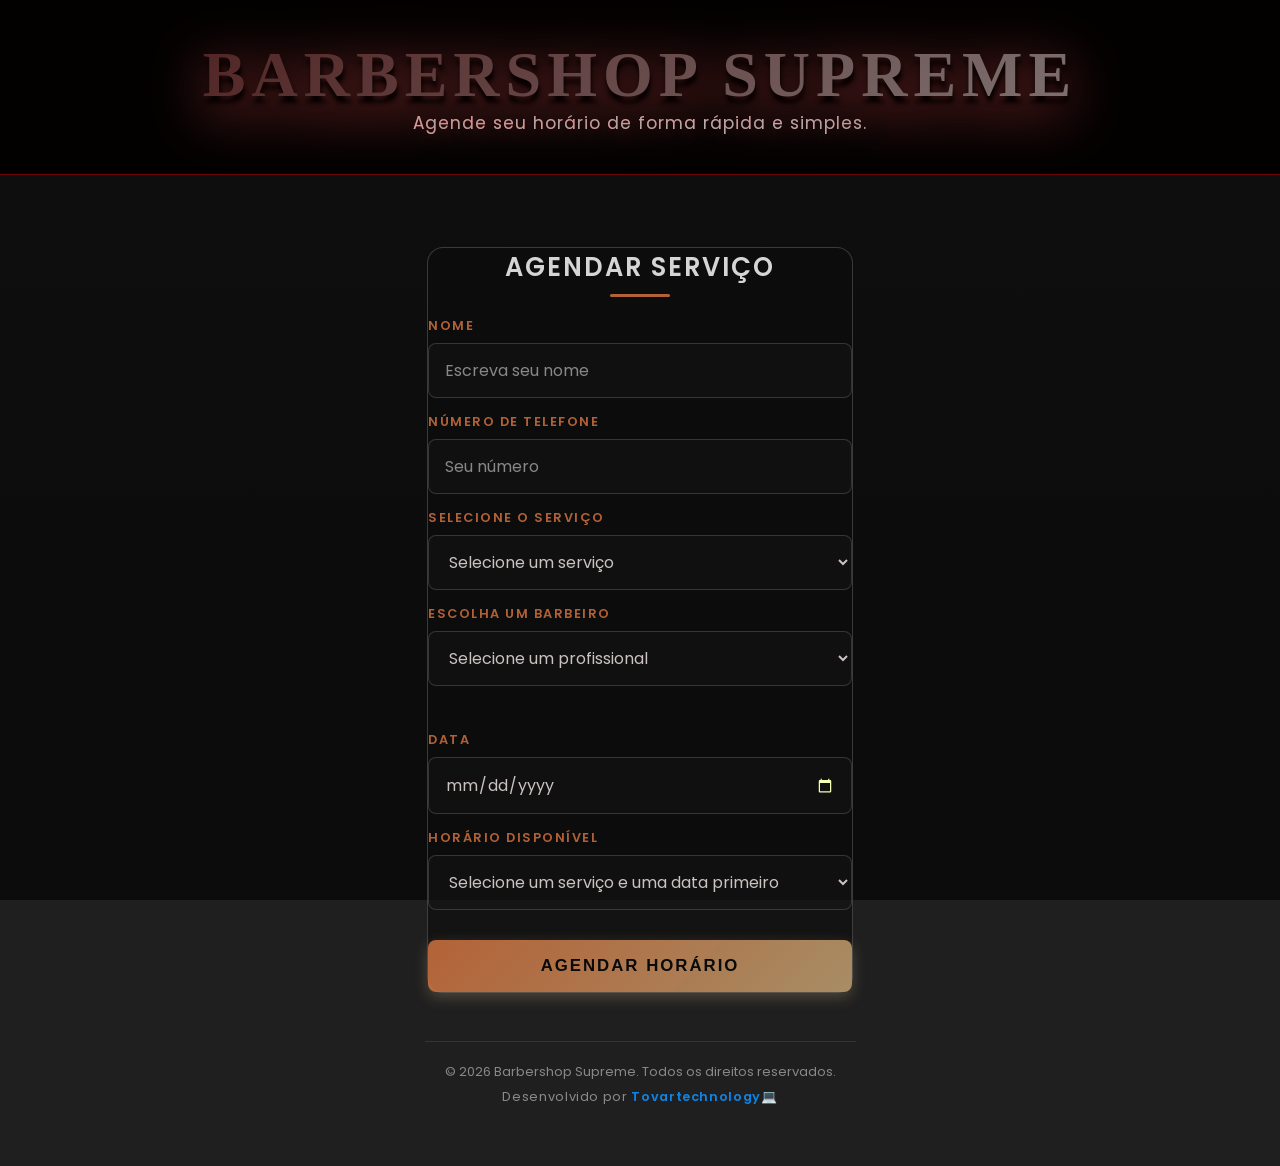
==== index-agendamento.html @ a6ddf43c "Atualiza títulos e rodapé para "Barbershop Supreme" e adiciona créditos ao desenvolvedor" ====
<!DOCTYPE html>
<html lang="pt-br">

<head>
      <meta charset="UTF-8">
    <meta name="viewport" content="width=device-width, initial-scale=1.0">
    <title>Agendamento</title>

    <link rel="preconnect" href="https://fonts.googleapis.com">
    <link rel="preconnect" href="https://fonts.gstatic.com" crossorigin>
    <link href="https://fonts.googleapis.com/css2?family=Poppins:wght@300;400;600&display=swap" rel="stylesheet">

    <link rel="stylesheet" href="style.css">

</head>

<body style="background-color: #1f1f1f; margin: 0;" >

    
    <div class="fondo-barberia"></div>
    <header class="header">

        <h1 class="titulo">Barbershop Supreme</h1>

        <p class="bienvenida">
            
            Agende seu horário de forma rápida e simples.
        </p>

    </header>

    <main class="container">

        <section class="agendamiento">

            <h2>Agendar serviço</h2>

            <form id="formulario">

                <div class="campo">
                    <label for="nombre">Nome</label>
                    <input type="text" id="nombre" placeholder="Escreva seu nome" required>
                </div>

                <div class="campo">
                    <label for="telefono">Número de telefone</label>
                    <input type="tel" id="telefono" placeholder="Seu número" required>
                </div>

                <div class="campo">
                    <label for="servicio">Selecione o serviço</label>

                    <select id="servicio" required>
                        <option value="">Selecione um serviço</option>
                        <option value="30">Corte de cabelo (30 min) 35$</option>
                        <option value="15">Barba (15 min) 20$</option>
                        <option value="60">Cabelo + Barba (60 min) 55$</option>
                    </select>
                </div>

                <div class="campo">
                    <label for="barbero">Escolha um barbeiro</label>

                    <select id="barbero" required>
                       <option value="">Selecione um profissional</option>
                        <option value="david">david</option>
                        <option value="Miguel">Miguel</option>
                    </select>

                    <div id="contenedor-foto-barbero" class="foto-barbero-oculto">
                        <img id="foto-barbero" src="" alt="Foto do barbeiro">
                    </div>
                </div>

                <div class="campo">
                    <label for="fecha">Data</label>
                    <input type="date" id="fecha" required>
                </div>

                <div class="campo">
                    <label for="horario">Horário disponível</label>
                    <select id="horario" required>
                        <option value="">Selecione um serviço e uma data primeiro</option>
                    </select>
                </div>

                <button type="submit" class="boton">Agendar horário</button>

            </form>

        </section>

    </main>

    <footer class="footer">
        <div>
        <p>&copy; 2026 Barbershop Supreme. Todos os direitos reservados.</p>

        <p class="programador">Desenvolvido por <a href="https://tovartechnology.com.br" target="_blank" rel="noopener noreferrer">Tovartechnology💻</a></p>
        </div>
    </footer>

    
    <script type="module">

        import { initializeApp } from "https://www.gstatic.com/firebasejs/10.12.2/firebase-app.js";

        import {
            getFirestore,
            collection,
            addDoc,
            onSnapshot
        } from "https://www.gstatic.com/firebasejs/10.12.2/firebase-firestore.js";

        const firebaseConfig = {
            apiKey: "AIzaSyBUfamPSEoP3qIy_MUifGR1X2ZBtyqz_tQ",
            authDomain: "barberia-bunny-c0486.firebaseapp.com",
            projectId: "barberia-bunny-c0486",
            storageBucket: "barberia-bunny-c0486.firebasestorage.app",
            messagingSenderId: "240230509007",
            appId: "1:240230509007:web:82c6e08b72276ce35d4aba"
        };

        const app = initializeApp(firebaseConfig);
        const db = getFirestore(app);

        window.db = db;
        window.collection = collection;
        window.addDoc = addDoc;
        window.onSnapshot = onSnapshot;

    </script>

    <script type="module" src="script.js"></script>

    
    <div id="notificacion" class="notificacion-ocultar">

        <div class="notificacion-contenido">

            <span class="icono-exito">✓</span>

            <p id="notificacion-mensaje"></p>

            <a id="btn-whatsapp-confirmar" href="#" target="_blank" class="boton-whatsapp-aviso">
                Confirmar pelo WhatsApp 💬
            </a>

        </div>

    </div>

</body>

</html>
---- style.css ----
:root {
    --dorado-premium: #dd7741cb;
    --dorado-brillante: #d6bb51;
    --blanco-puro: #dad0cfec;
    --texto-secundario: #676767b5;
    --fuente-elegante: 'Poppins', sans-serif;
}


* {
    box-sizing: border-box;
    margin: 0;
    padding: 0;
}


body {

    font-family: 'Poppins', sans-serif;
   background-image: url('./assets/fondo-supremepc.webp');
    background-size: cover;
    background-position: center;
    background-attachment: fixed;
    background-repeat: no-repeat;

    overscroll-behavior: none;
    background-color:#1c1c1e ;

    color: var(--blanco-puro);
    font-family: var(--fuente-elegante);
    min-height: 100vh;
    display: flex;
    flex-direction: column;
    align-items: center;
    justify-content: center;
    padding: 40px 20px;

   
}

.fondo-barberia {
     position: fixed;
    top: 0;
    left: 0;
    right: 0;
    bottom: 0;
    width: 100%;
    height: 100vh; 
    
    background-image: linear-gradient(rgba(0, 0, 0, 0.21), rgba(10, 10, 10, 0.82)),
        url('./assets/fondo-supremepc.webp');

    background-size: cover;
    background-position: center center;
    background-repeat: no-repeat;
    
    z-index: -1;
    pointer-events: none;
    background-color: #121212;

    transform: translate3d(0, 0, 0);
    -webkit-transform: translate3d(0, 0, 0);
    
    backface-visibility: hidden;
    -webkit-backface-visibility: hidden;
}



html {
    overscroll-behavior: none;
}

.header {
    text-align: center;
    top: 0;
    left: 0;
    z-index: 10;
    padding: 8px 15px;
    background: rgb(18, 17, 17);
    border-bottom: 1px solid rgba(192, 10, 10, 0.553);
    position: fixed;
    width: 100%;
    min-height: 175px;
    background-color: rgb(3, 0, 0);
    display: flex;
    flex-direction: column;
    justify-content: center;
    align-items: center;
    overflow: hidden;
    box-sizing: border-box;
}

.titulo {
   font-family: 'Playfair Display', 'Cinzel', 'Georgia', serif;
  font-size: 4rem;
  font-weight: 800;
  text-transform: uppercase;
  letter-spacing: 6px;
  text-align: center;
  margin: 30px 8;
  
 background: linear-gradient(
    135deg, 
    #491616 0%,    
    #857d7d 50%,   
    #4c0a0aee 100%   
  );
  -webkit-background-clip: text;
  -webkit-text-fill-color: transparent;
  background-clip: text;
  
  
  filter: drop-shadow(1px 7px 2px rgb(8, 0, 0)) 
          drop-shadow(1px 10px 30px rgb(148, 51, 51));
  
  background-size: 200% auto;
  animation: brilloMetalico 3s linear infinite; 
}

@keyframes brilloMetalico {
  0% { background-position: 0% 50%; }
  50% { background-position: 100% 50%; }
  100% { background-position: 0% 50%; }
}

.bienvenida {
    color: rgb(219, 218, 218);
    font-size: clamp(13px, 2vw, 17px);
    letter-spacing: 1px;
    text-shadow: 1px 1px 5px rgba(61, 63, 45, 0.858);
    text-align: center;
    max-width: 90%;
    line-height: 1.4;
    word-wrap: break-word;

     background: linear-gradient(
     135deg,
  #e51a0b 0%,
  #661818f2 40%,
  #650202f8 100%
  );
  -webkit-background-clip: text;
  -webkit-text-fill-color: transparent;
  background-clip: text;
  
  
  text-shadow: 
    6px 5px 20px rgba(53, 48, 48, 0.89),
    0px 0px 0px rgba(209, 203, 203, 0.986);
  

  background-size: 200% auto;
  animation: brilloMetalico 3s linear infinite;
}


@media (max-width: 480px) {
    .header {
        min-height: 150px;
        padding: 10px;
    }

    .titulo {
        padding: 5px 0;
    }

    .bienvenida {
        margin-top: 5px;
    }
}
.container {
    width: 100%;
    max-width: 480px;
    width: 100%;
    margin-top: 180px;
    margin-bottom: 40px;
    padding: 27px;
}

.agendamiento {
background-color: rgba(14, 13, 13, 0.623); 
  
  /* Soporte oficial para Safari en iPhone */
  -webkit-backdrop-filter: blur(1.5px) saturate(140%); 
  
  backdrop-filter: blur(0px) saturate(140%);
  
  /* Aceleración por Hardware para evitar que se vea "envasado" o lento en iOS */
  will-change: transform, opacity, filter;
  transform: translate3d(0, 0, 0);

   border: 1px solid rgba(115, 114, 114, 0.463);

   box-sizing: border-box;
  width: 100%;
  max-width: 380;

  border-radius: 16px;
}

.agendamiento h2 {
    font-size: 1.6rem;
    text-align: center;
    margin-bottom: 30px;
    text-transform: uppercase;
    letter-spacing: 2px;
    color:rgba(220, 220, 220, 0.968);
    font-weight: 600;
    position: relative;
}


.agendamiento h2::after {
    content: '';
    position: absolute;
    bottom: -10px;
    left: 50%;
    transform: translateX(-50%);
    width: 60px;
    height: 3px;
    background-color: var(--dorado-premium);
    border-radius: 2px;
}


.campo {
    margin-bottom: 15px;
    display: flex;
    flex-direction: column;
}

.campo label {

    font-size: 0.8rem;
    color: var(--dorado-premium);
    margin-bottom: 8px;
    font-weight: 600;
    text-transform: uppercase;
    letter-spacing: 1.5px;
}
input[type="text"],
input[type="tel"],
input[type="date"],
select {

    background-color: rgba(26, 25, 25, 0.411);
    color: var(--blanco-puro);
    border: 1px solid rgba(255, 255, 255, 0.15);
    padding: 14px 16px;
    font-size: 1rem;
    border-radius: 8px;
    font-family: var(--fuente-elegante);
    transition: all 0.3s cubic-bezier(0.4, 0, 0.2, 1);
    outline: none;
    width: 100%;
}

input:focus,
select:focus {
    border-color: var(--dorado-premium);
    background-color: rgba(30, 30, 30, 0.9);
    box-shadow: 0 0 15px rgba(197, 168, 128, 0.25);
}

::placeholder {
    color: #888888;
}

input[type="date"] {
  
  -webkit-appearance: none;
  appearance: none;
  box-sizing: border-box;
  width: 100%;
  max-width: 100%;
  min-height: 2.5rem; 
}
input[type="date"]::-webkit-calendar-picker-indicator {
  filter: invert(1) sepia(50%) saturate(1000%) hue-rotate(10deg);
  cursor: pointer;
  position: relative;
  right: 0;
}


.boton {
    background: linear-gradient(135deg, var(--dorado-premium), #a88d65);
    color: #0a0a0a;
    border: none;
    padding: 16px;
    font-size: 1.05rem;
    font-weight: 700;
    border-radius: 8px;
    cursor: pointer;
    width: 100%;
    text-transform: uppercase;
    letter-spacing: 2px;
    box-shadow: 0 5px 15px rgba(197, 168, 128, 0.3);
    transition: all 0.3s ease;
    margin-top: 15px;
}

.boton:hover {
    background: linear-gradient(135deg, var(--dorado-brillante), var(--dorado-premium));
    box-shadow: 0 8px 25px rgba(197, 168, 128, 0.5);
    transform: translateY(-2px);
}

.boton:active {
    transform: translateY(1px);
    box-shadow: 0 3px 10px rgba(197, 168, 128, 0.2);
}


@media (max-width: 480px) {
    body {
        padding: 20px 10px;
    }

    .titulo {
        font-size: 2.4rem;
    }

    .bienvenida {
        font-size: 0.95rem;
    }

    .agendamiento {
        padding: 30px 20px;
    }
}


#notificacion {
    position: fixed;
    top: 50%;
    left: 50%;
    transform: translate(-50%, -50%) scale(0.8);
    opacity: 0;
    visibility: hidden;
    background-color: #2ecc71;
    color: white;
    padding: 24px 35px;
    border-radius: 12px;
    box-shadow: 0 10px 30px rgba(0, 0, 0, 0.5);
    font-family: 'Poppins', sans-serif;
    z-index: 99999;
    text-align: center;
    max-width: 90%;
    width: 450px;
    transition: all 0.3s cubic-bezier(0.175, 0.885, 0.32, 1.275);
}

#notificacion.mostrar {
    opacity: 1;
    visibility: visible;
    transform: translate(-50%, -50%) scale(1);
}

.notificacion-contenido {
    display: flex;
    flex-direction: column;
    align-items: center;
    gap: 16px;
}

.icono-exito {
    font-size: 32px;
    font-weight: bold;
    background: rgba(255, 255, 255, 0.25);
    border-radius: 50%;
    width: 60px;
    height: 60px;
    display: flex;
    align-items: center;
    justify-content: center;
}

#notificacion-mensaje {
    margin: 0;
    font-size: 16px;
    font-weight: 400;
    line-height: 1.6;
}


.boton-whatsapp-aviso {
    display: inline-block;
    margin-top: 15px;
    background-color: #ffffff;
    color: #2ecc71 !important;
    padding: 10px 20px;
    border-radius: 6px;
    text-decoration: none;
    font-weight: 600;
    font-size: 14px;
    box-shadow: 0 4px 10px rgba(0, 0, 0, 0.1);
    transition: transform 0.2s ease, box-shadow 0.2s ease;
}

.boton-whatsapp-aviso:hover {
    transform: translateY(-2px);
    box-shadow: 0 6px 15px rgba(0, 0, 0, 0.2);
}




@keyframes lucesBarberia {
    0% {
        background-position: 0% 50%;
    }

    50% {
        background-position: 100% 50%;
    }

    100% {
        background-position: 0% 50%;
    }
}


.agendamiento h2,
.campo,
.boton {
    transition: opacity 0.15s ease-out, visibility 0.15s ease-out;
}

.footer {
    text-align: center;
    padding: 20px;
    margin-top: -19px;
    background-color: transparent;
    border-top: 1px solid rgba(255, 255, 255, 0.1);
}

.footer p {
    color: #888888;
    font-size: 13px;
    font-family: 'Poppins', sans-serif;
    margin: 0;
}



#contenedor-foto-barbero {
    display: flex;
    justify-content: center;
    margin-top: 15px;
    margin-bottom: 15px;
    transition: all 0.3s ease;
    opacity: 0;
    height: 0;
    overflow: hidden;
}


#contenedor-foto-barbero.mostrar-foto {
    opacity: 1;
    height: 120px;
}

#foto-barbero {
    width: 120px;
    height: 120px;
    border-radius: 50%;
    border: 1px solid #605d5de9;
    box-shadow: 0 1px 8px rgba(75, 73, 72, 0.895);
    object-fit: cover;
    object-position: center;
    
}

#notificacion.alerta-roja {
    background-color: #e74c4c;
}



.header {
    flex-wrap: wrap;
}

.titulo {
    width: 100%;
    max-width: 100%;
    box-sizing: border-box;
    white-space: normal;
    overflow-wrap: anywhere;
    word-break: break-word;
    padding: 0 10px;
}

.header > * {
    max-width: 100%;
}


@media (max-width: 480px) {
    .titulo {
        line-height: 1.1;
    }
}

.footer .programador {
    margin-top: 6px;
    font-size: 0.8rem;
    letter-spacing: 0.05em;
    color: #8a8a8a;
}

.footer .programador a {
    color: #0d84e6;
   
    font-weight: 600;
    text-decoration: none;
    border-bottom: 1px solid transparent;
    transition: color 0.25s ease, border-color 0.25s ease;
}

.footer .programador a:hover,
.footer .programador a:focus-visible {
    color: #81b9e7;
    border-bottom-color: currentColor;
}
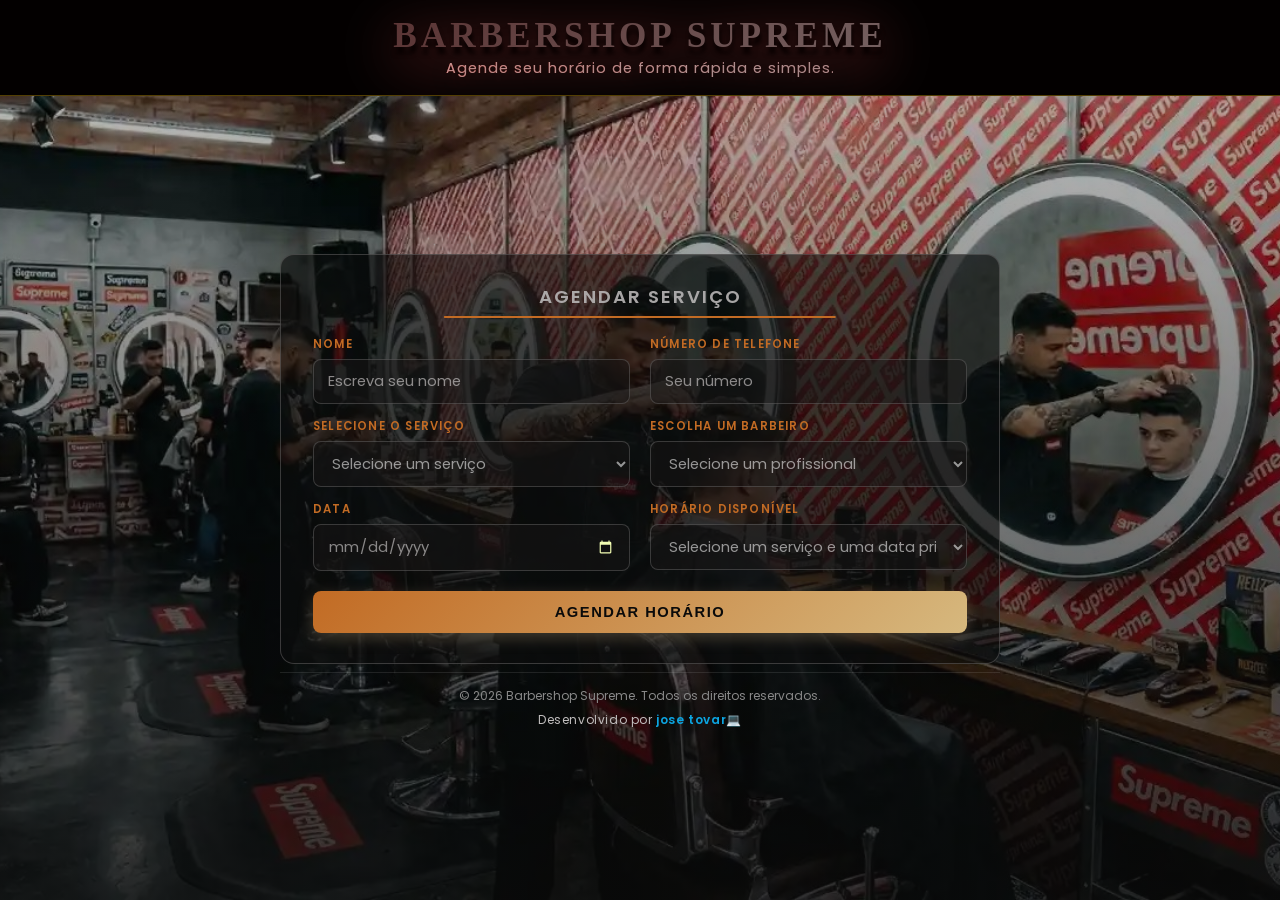
==== commit 92196ae4: "Atualiza o nome do desenvolvedor no rodapé e ajusta cores no CSS" ====
--- a/index-agendamento.html
+++ b/index-agendamento.html
@@ -96,7 +96,7 @@
         <div>
         <p>&copy; 2026 Barbershop Supreme. Todos os direitos reservados.</p>
 
-        <p class="programador">Desenvolvido por <a href="https://tovartechnology.com.br" target="_blank" rel="noopener noreferrer">Tovartechnology💻</a></p>
+        <p class="programador">Desenvolvido por <a href="https://tovartechnology.com.br" target="_blank" rel="noopener noreferrer">jose tovar💻</a></p>
         </div>
     </footer>
 
--- a/style.css
+++ b/style.css
@@ -1,8 +1,8 @@
 :root {
-    --dorado-premium: #dd7741cb;
-    --dorado-brillante: #d6bb51;
-    --blanco-puro: #dad0cfec;
-    --texto-secundario: #676767b5;
+    --dorado-premium: #c26b24;
+    --dorado-brillante: #ebb81f;
+    --blanco-puro: #ffffff8e;
+    --texto-secundario: #f7f7f7c7;
     --fuente-elegante: 'Poppins', sans-serif;
 }
 
@@ -17,12 +17,11 @@
 body {
 
     font-family: 'Poppins', sans-serif;
-   background-image: url('./assets/fondo-supremepc.webp');
     background-size: cover;
     background-position: center;
     background-attachment: fixed;
     background-repeat: no-repeat;
-
+    background-image: url('./assets/gemini-generated.webp');
     overscroll-behavior: none;
     background-color:#1c1c1e ;
 
@@ -48,7 +47,7 @@
     height: 100vh; 
     
     background-image: linear-gradient(rgba(0, 0, 0, 0.21), rgba(10, 10, 10, 0.82)),
-        url('./assets/fondo-supremepc.webp');
+        url('./assets/gemini-generated.webp');
 
     background-size: cover;
     background-position: center center;
@@ -77,8 +76,8 @@
     left: 0;
     z-index: 10;
     padding: 8px 15px;
-    background: rgb(18, 17, 17);
-    border-bottom: 1px solid rgba(192, 10, 10, 0.553);
+    background: rgba(18, 17, 17, 0.95);
+    border-bottom: 1px solid rgba(228, 177, 9, 0.356);
     position: fixed;
     width: 100%;
     min-height: 175px;
@@ -125,7 +124,7 @@
 }
 
 .bienvenida {
-    color: rgb(219, 218, 218);
+    color: rgba(219, 218, 218, 0.849);
     font-size: clamp(13px, 2vw, 17px);
     letter-spacing: 1px;
     text-shadow: 1px 1px 5px rgba(61, 63, 45, 0.858);
@@ -147,7 +146,7 @@
   
   text-shadow: 
     6px 5px 20px rgba(53, 48, 48, 0.89),
-    0px 0px 0px rgba(209, 203, 203, 0.986);
+    0px 0px 0px rgba(209, 203, 203, 0.822);
   
 
   background-size: 200% auto;
@@ -205,7 +204,7 @@
     margin-bottom: 30px;
     text-transform: uppercase;
     letter-spacing: 2px;
-    color:rgba(220, 220, 220, 0.968);
+    color:rgba(185, 183, 183, 0.897);
     font-weight: 600;
     position: relative;
 }
@@ -217,9 +216,9 @@
     bottom: -10px;
     left: 50%;
     transform: translateX(-50%);
-    width: 60px;
+    width: 90%;
     height: 3px;
-    background-color: var(--dorado-premium);
+   background-color: var(--dorado-premium);
     border-radius: 2px;
 }
 
@@ -244,9 +243,9 @@
 input[type="date"],
 select {
 
-    background-color: rgba(26, 25, 25, 0.411);
+    background-color: rgba(26, 25, 25, 0.514);
     color: var(--blanco-puro);
-    border: 1px solid rgba(255, 255, 255, 0.15);
+    border: 1px solid rgba(160, 159, 157, 0.288);
     padding: 14px 16px;
     font-size: 1rem;
     border-radius: 8px;
@@ -260,11 +259,11 @@
 select:focus {
     border-color: var(--dorado-premium);
     background-color: rgba(30, 30, 30, 0.9);
-    box-shadow: 0 0 15px rgba(197, 168, 128, 0.25);
+    box-shadow: 0 0 15px rgba(197, 168, 128, 0.295);
 }
 
 ::placeholder {
-    color: #888888;
+    color: #c9c6c6ab;
 }
 
 input[type="date"] {
@@ -275,17 +274,19 @@
   width: 100%;
   max-width: 100%;
   min-height: 2.5rem; 
+  color: rgba(241, 239, 239, 0.534);
 }
 input[type="date"]::-webkit-calendar-picker-indicator {
   filter: invert(1) sepia(50%) saturate(1000%) hue-rotate(10deg);
   cursor: pointer;
   position: relative;
   right: 0;
+ 
 }
 
 
 .boton {
-    background: linear-gradient(135deg, var(--dorado-premium), #a88d65);
+    background: linear-gradient(135deg, var(--dorado-premium), #d6b87e);
     color: #0a0a0a;
     border: none;
     padding: 16px;
@@ -454,6 +455,7 @@
     opacity: 0;
     height: 0;
     overflow: hidden;
+    
 }
 
 
@@ -508,11 +510,11 @@
     margin-top: 6px;
     font-size: 0.8rem;
     letter-spacing: 0.05em;
-    color: #8a8a8a;
+    color: #c0bdbd;
 }
 
 .footer .programador a {
-    color: #0d84e6;
+    color: #0ca4e0;
    
     font-weight: 600;
     text-decoration: none;
@@ -522,6 +524,208 @@
 
 .footer .programador a:hover,
 .footer .programador a:focus-visible {
-    color: #81b9e7;
+    color: #8db8db;
     border-bottom-color: currentColor;
 }
+
+
+/* =====================================================================
+   DESKTOP / NOTEBOOK  (>= 1024px)
+   Bloco único e isolado: o mobile (< 1024px) NÃO é afetado.
+   Tudo aqui apenas sobrescreve valores do CSS acima.
+   ===================================================================== */
+@media (min-width: 1024px) {
+
+    /* Variável: altura do header compacto (usada no header e no body) */
+    :root {
+        --header-h: 96px;
+    }
+
+    /* Corpo: reserva o espaço do header fixo e centraliza o conteúdo */
+    body {
+        padding: calc(var(--header-h) + 24px) 24px 24px;
+    }
+
+    /* Header compacto */
+    .header {
+        height: var(--header-h);
+        min-height: 0;
+        padding: 10px 24px;
+        gap: 2px;
+    }
+
+    .titulo {
+        font-size: 2.2rem;
+        letter-spacing: 4px;
+        margin: 0;
+        padding: 0;
+        line-height: 1.1;
+    }
+
+    .bienvenida {
+        font-size: 0.9rem;
+        margin-top: 0;
+    }
+
+    /* Container: largura máxima controlada, sem margens gigantes */
+    .container {
+        max-width: 720px;
+        margin: 0 auto;
+        padding: 0;
+    }
+
+    /* Cartão do formulário */
+    .agendamiento {
+        max-width: 100%;
+        padding: 28px 32px 30px;
+        border-radius: 14px;
+    }
+
+    .agendamiento h2 {
+        font-size: 1.15rem;
+        letter-spacing: 2px;
+        margin-bottom: 26px;
+    }
+
+    .agendamiento h2::after {
+        bottom: -8px;
+        width: 60%;
+        height: 2px;
+    }
+
+    /* Formulário em 2 colunas:
+       Nome | Telefone  /  Serviço | Barbeiro  /  Data | Horário  /  Botão */
+    #formulario {
+        display: grid;
+        grid-template-columns: repeat(2, minmax(0, 1fr));
+        column-gap: 20px;
+        row-gap: 2px;
+        align-items: start;
+    }
+
+    #formulario .boton {
+        grid-column: 1 / -1;
+    }
+
+    /* Campos mais compactos */
+    .campo {
+        margin-bottom: 12px;
+    }
+
+    .campo label {
+        font-size: 0.72rem;
+        margin-bottom: 6px;
+        letter-spacing: 1.2px;
+    }
+
+    input[type="text"],
+    input[type="tel"],
+    input[type="date"],
+    select {
+        padding: 11px 14px;
+        font-size: 0.92rem;
+        border-radius: 8px;
+    }
+
+    input[type="date"] {
+        min-height: 0;
+    }
+
+    /* Botão principal */
+    .boton {
+        padding: 13px;
+        font-size: 0.92rem;
+        letter-spacing: 1.5px;
+        margin-top: 6px;
+    }
+
+    /* Foto do barbeiro: menor e sem margem quando oculta */
+    #contenedor-foto-barbero {
+        margin: 0;
+    }
+
+    #contenedor-foto-barbero.mostrar-foto {
+        height: 76px;
+        margin: 10px 0 2px;
+    }
+
+    #foto-barbero {
+        width: 76px;
+        height: 76px;
+    }
+
+    /* Notificação (popup) mais discreta */
+    #notificacion {
+        width: 380px;
+        padding: 20px 26px;
+    }
+
+    #notificacion-mensaje {
+        font-size: 15px;
+    }
+
+    .icono-exito {
+        width: 48px;
+        height: 48px;
+        font-size: 24px;
+    }
+
+    /* Rodapé alinhado à largura do formulário */
+    .footer {
+        width: 100%;
+        max-width: 720px;
+        margin-top: 8px;
+        padding: 14px;
+    }
+
+    .footer p {
+        font-size: 12px;
+    }
+
+    .footer .programador {
+        font-size: 0.75rem;
+    }
+}
+
+/* Notebooks com pouca altura (ex.: 1366x768): compacta o vertical */
+@media (min-width: 1024px) and (max-height: 760px) {
+    :root {
+        --header-h: 84px;
+    }
+
+    .titulo {
+        font-size: 1.9rem;
+    }
+
+    .agendamiento {
+        padding: 22px 28px 24px;
+    }
+
+    .agendamiento h2 {
+        margin-bottom: 22px;
+    }
+
+    .campo {
+        margin-bottom: 8px;
+    }
+
+    input[type="text"],
+    input[type="tel"],
+    input[type="date"],
+    select {
+        padding: 9px 12px;
+    }
+}
+
+/* Full HD e monitores grandes (>= 1920px): pequeno respiro extra,
+   mas o formulário continua com largura controlada */
+@media (min-width: 1920px) {
+    .container,
+    .footer {
+        max-width: 760px;
+    }
+
+    .titulo {
+        font-size: 2.5rem;
+    }
+}
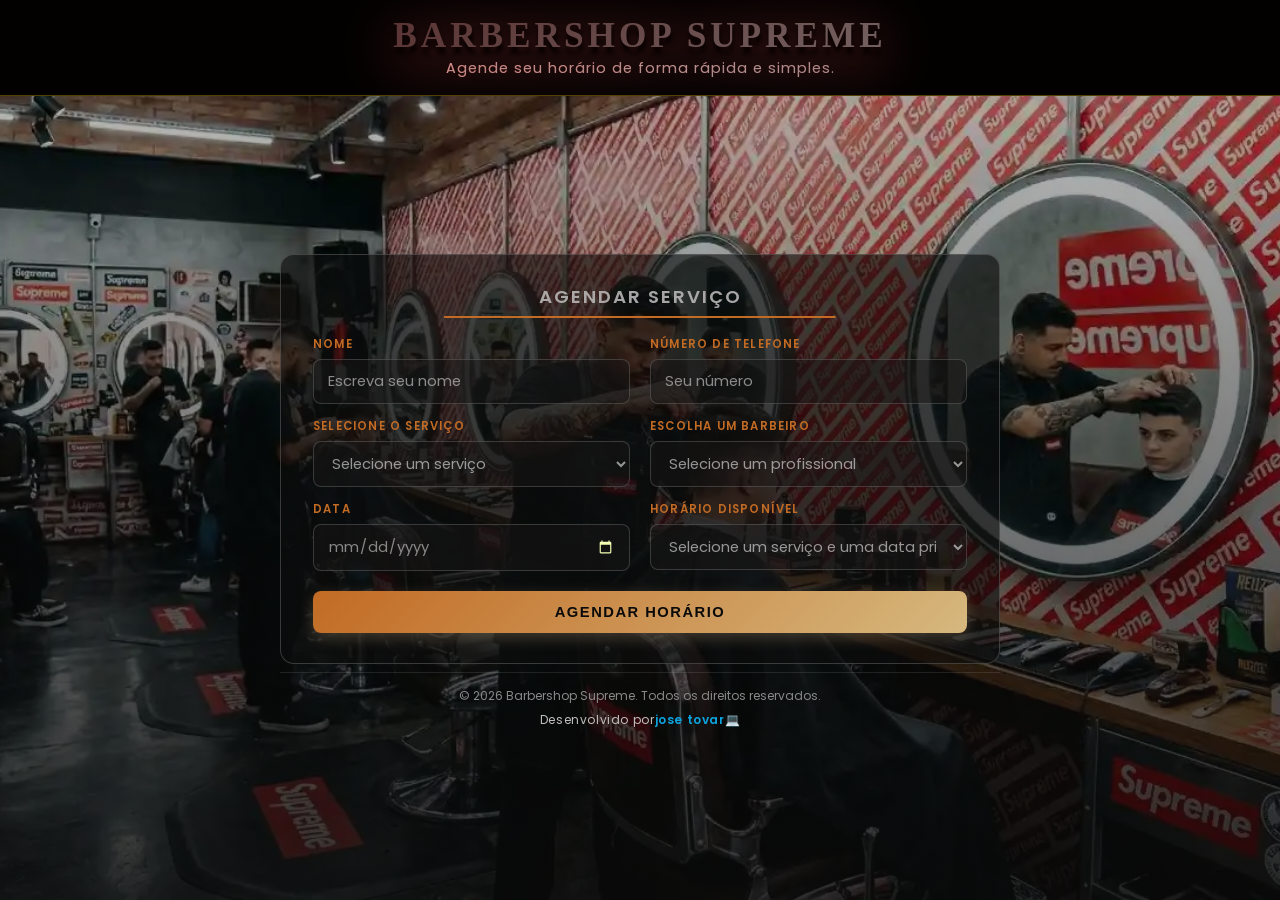
==== commit e3a77812: "manutencao geral e revisao dos arquivos do projeto" ====
--- a/index-agendamento.html
+++ b/index-agendamento.html
@@ -96,7 +96,7 @@
         <div>
         <p>&copy; 2026 Barbershop Supreme. Todos os direitos reservados.</p>
 
-        <p class="programador">Desenvolvido por <a href="https://tovartechnology.com.br" target="_blank" rel="noopener noreferrer">jose tovar💻</a></p>
+        <p class="programador">Desenvolvido por<a href="https://tovartechnology.com.br" target="_blank" rel="noopener noreferrer">jose tovar💻</a></p>
         </div>
     </footer>
 
--- a/style.css
+++ b/style.css
@@ -687,7 +687,7 @@
     }
 }
 
-/* Notebooks com pouca altura (ex.: 1366x768): compacta o vertical */
+
 @media (min-width: 1024px) and (max-height: 760px) {
     :root {
         --header-h: 84px;
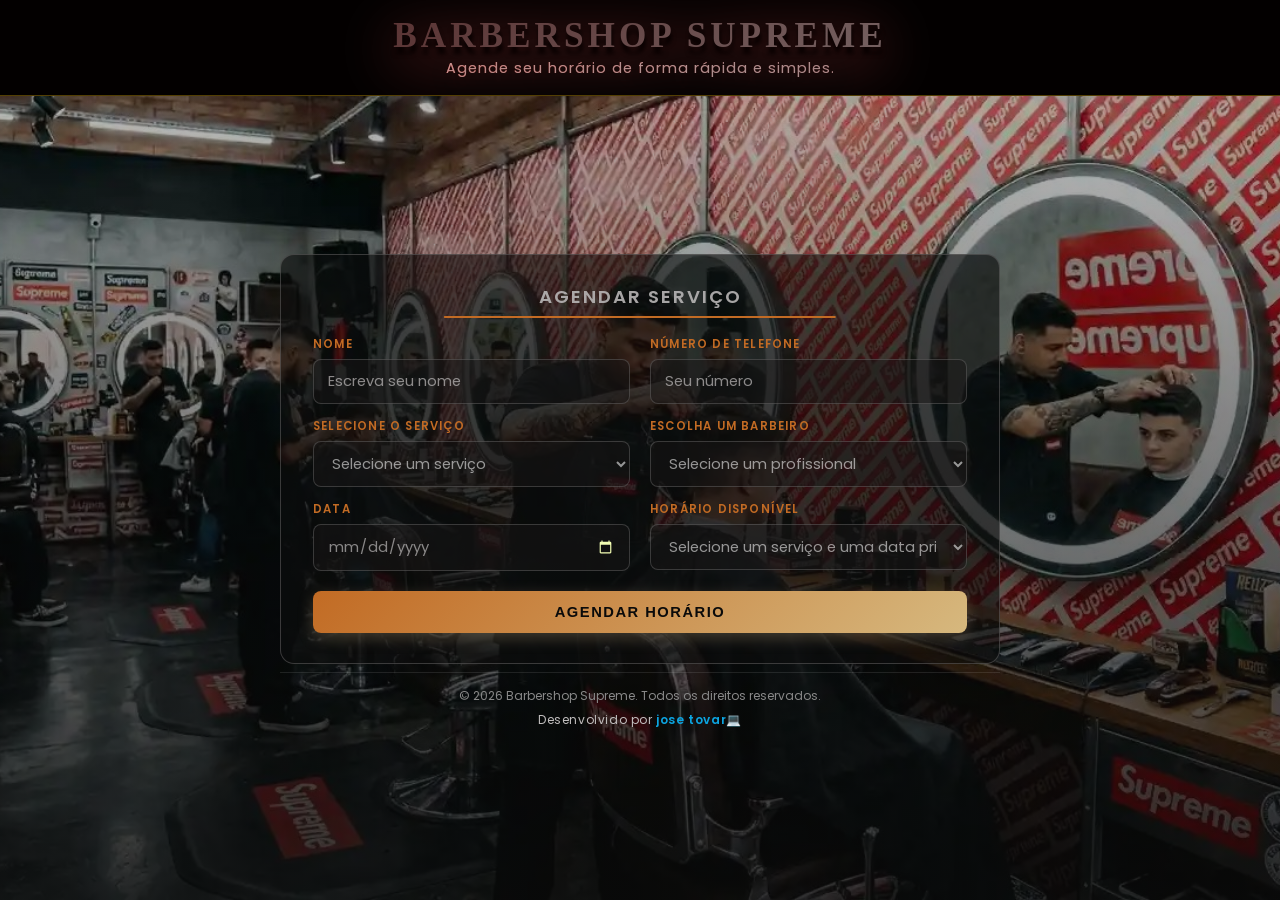
==== commit 0d0768d7: "corrige espaçamento no rodapé do arquivo index-agendamento.html" ====
--- a/index-agendamento.html
+++ b/index-agendamento.html
@@ -96,7 +96,7 @@
         <div>
         <p>&copy; 2026 Barbershop Supreme. Todos os direitos reservados.</p>
 
-        <p class="programador">Desenvolvido por<a href="https://tovartechnology.com.br" target="_blank" rel="noopener noreferrer">jose tovar💻</a></p>
+        <p class="programador">Desenvolvido por <a href="https://tovartechnology.com.br" target="_blank" rel="noopener noreferrer">jose tovar💻</a></p>
         </div>
     </footer>
 
